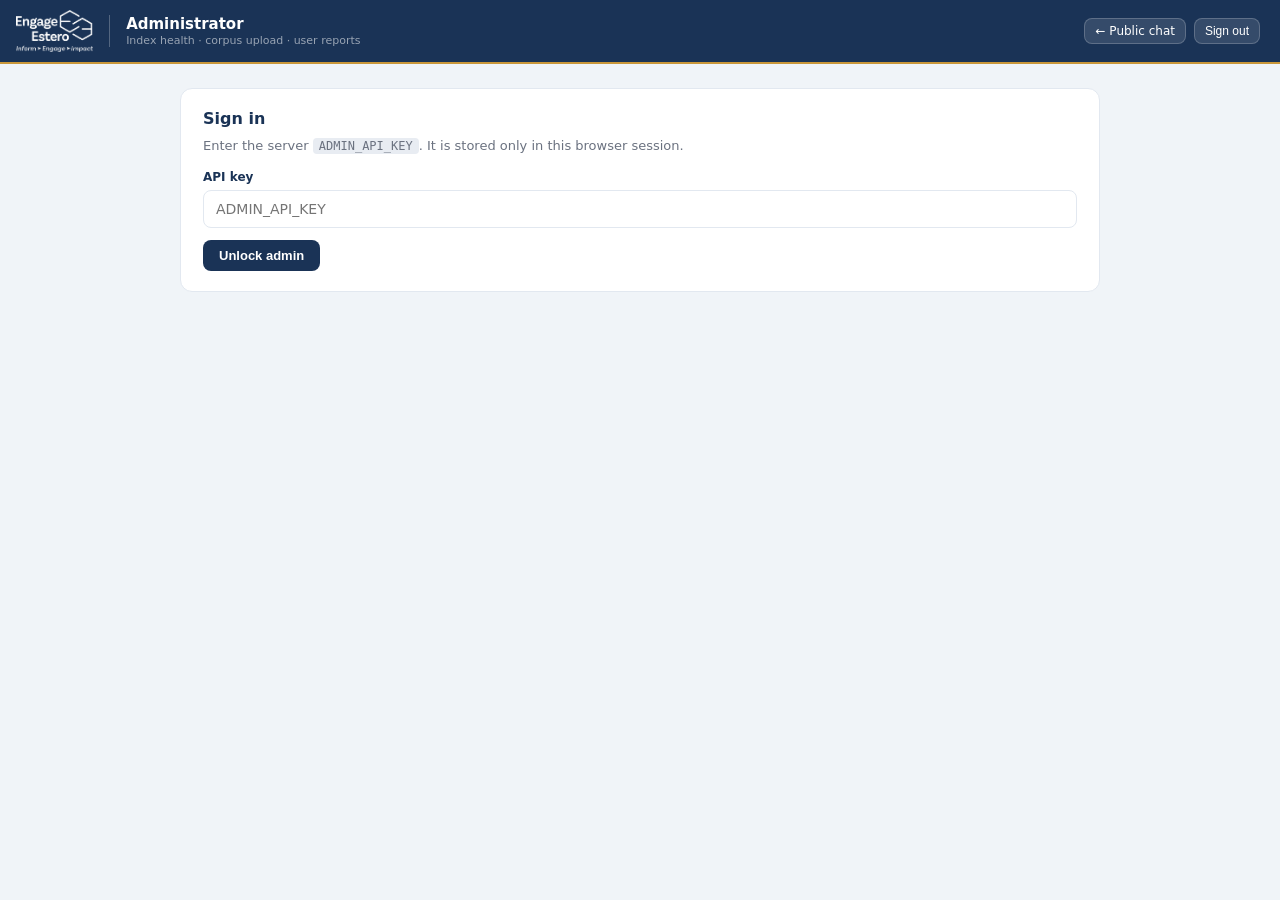
==== frontend-react/public/admin.html @ a42d8e61 "fix(admin): same-origin API base and ship admin with React build Empty window.API_BASE was treated a" ====
<!DOCTYPE html>
<html lang="en">
<head>
  <meta charset="UTF-8" />
  <meta name="viewport" content="width=device-width, initial-scale=1.0" />
  <title>Admin — Ask Engage Estero</title>
  <link rel="stylesheet" href="styles.css?v=20260810a" />
  <link rel="stylesheet" href="admin.css?v=20260810a" />
</head>
<body class="admin-body">
<header id="topbar">
  <div id="topbar-left">
    <img id="topbar-logo" src="assets/logo-eeed38b6b8dd.png" alt="Engage Estero" />
    <div id="topbar-divider"></div>
    <div id="topbar-title">
      <h1>Administrator</h1>
      <p>Index health · corpus upload · user reports</p>
    </div>
  </div>
  <div class="admin-top-actions">
    <a class="map-btn" href="/">← Public chat</a>
    <button type="button" class="map-btn" id="logout-btn" hidden>Sign out</button>
  </div>
</header>

<main class="admin-main">
  <section id="login-panel" class="admin-card">
    <h2>Sign in</h2>
    <p class="admin-muted">Enter the server <code>ADMIN_API_KEY</code>. It is stored only in this browser session.</p>
    <label class="admin-label" for="admin-key">API key</label>
    <input id="admin-key" type="password" autocomplete="current-password" placeholder="ADMIN_API_KEY" />
    <div class="admin-row">
      <button type="button" class="admin-btn" id="login-btn">Unlock admin</button>
      <span id="login-status" class="admin-status" role="status"></span>
    </div>
  </section>

  <div id="admin-app" hidden>
    <section class="admin-grid">
      <article class="admin-card">
        <h2>System status</h2>
        <dl id="status-grid" class="status-grid"></dl>
        <div class="admin-row">
          <button type="button" class="admin-btn secondary" id="refresh-status-btn">Refresh</button>
          <button type="button" class="admin-btn secondary" id="warmup-btn">Run warmup</button>
          <span id="ops-status" class="admin-status" role="status"></span>
        </div>
      </article>

      <article class="admin-card">
        <h2>Replace corpus</h2>
        <p class="admin-muted">Uploads a CSV and rebuilds the in-memory FAISS/BM25 index on <strong>this</strong> instance. Prefer the PDF pipeline + redeploy for production data updates.</p>
        <input id="csv-file-input" type="file" accept=".csv,text/csv" />
        <div class="admin-row">
          <button type="button" class="admin-btn" id="load-btn">Upload &amp; rebuild</button>
          <span id="load-status" class="admin-status" role="status"></span>
        </div>
      </article>
    </section>

    <section class="admin-card admin-reports">
      <div class="admin-reports-head">
        <h2>User reports</h2>
        <div class="admin-row">
          <label class="admin-label inline" for="report-filter">Status</label>
          <select id="report-filter">
            <option value="">All</option>
            <option value="open" selected>Open</option>
            <option value="acknowledged">Acknowledged</option>
            <option value="resolved">Resolved</option>
            <option value="dismissed">Dismissed</option>
          </select>
          <button type="button" class="admin-btn secondary" id="refresh-reports-btn">Refresh</button>
        </div>
      </div>
      <p class="admin-muted">Public visitors can flag incorrect locations or suggest changes from the chat page. Review them here.</p>
      <div id="reports-list" class="reports-list"></div>
    </section>
  </div>
</main>

<script src="config.js?v=20260810a"></script>
<script src="admin.js?v=20260810a"></script>
</body>
</html>
---- frontend-react/public/styles.css ----
*, *::before, *::after { box-sizing: border-box; margin: 0; padding: 0; }
    :root {
      --navy: #1a3356; --navy-dark: #122440; --navy-light: #e8ecf2;
      --gold: #c9973a; --gold-light: #fdf3e3;
      --text: #1a1a2e; --text-muted: #6b7280;
      --border: #e2e8f0; --bg: #f0f4f8; --white: #ffffff;
      --success: #16a34a; --success-bg: #f0fdf4;
      --warning-bg: #fffbeb; --warning: #b45309;
      --denied-bg: #fef2f2; --denied: #b91c1c;
      --font: system-ui, -apple-system, "Segoe UI", Roboto, "Helvetica Neue", Arial, sans-serif;
    }
    html, body { height: 100%; background: var(--bg); font-family: var(--font); overflow: hidden; }

    /* TOP BAR */
    #topbar {
      position: fixed; top: 0; left: 0; right: 0; z-index: 100; height: 64px;
      background: var(--navy); display: flex; align-items: center; justify-content: space-between;
      padding: 0 20px 0 16px; border-bottom: 2px solid var(--gold);
    }
    #topbar-left { display: flex; align-items: center; gap: 12px; }
    #topbar-logo { height: 42px; width: auto; flex-shrink: 0; filter: brightness(0) invert(1); }
    #topbar-divider { width: 1px; height: 32px; background: rgba(255,255,255,0.25); margin: 0 4px; flex-shrink: 0; }
    #topbar-title h1 { font-size: 15px; font-weight: 700; color: #fff; line-height: 1.3; }
    #topbar-title p  { font-size: 11px; color: rgba(255,255,255,0.55); }
    #live-badge {
      display: flex; align-items: center; gap: 6px;
      background: rgba(255,255,255,0.1); border: 1px solid rgba(255,255,255,0.2);
      border-radius: 20px; padding: 4px 12px; font-size: 12px; font-weight: 500; color: #fff;
    }
    #live-dot { width: 7px; height: 7px; border-radius: 50%; background: #4ade80; animation: pulse 2s infinite; }
    @keyframes pulse { 0%,100%{opacity:1} 50%{opacity:0.4} }

    /* LAYOUT */
    #app { display: grid; grid-template-columns: 46% 1fr; height: 100vh; padding-top: 64px; transition: grid-template-columns 0.3s ease; }

    /* LEFT PANEL */
    #chat-panel { display: flex; flex-direction: column; background: var(--white); border-right: 1px solid var(--border); overflow: hidden; }

    /* HERO */
    #hero {
      flex: 1; display: flex; flex-direction: column; align-items: center; justify-content: center;
      padding: 32px 40px; text-align: center; position: relative; overflow: hidden;
    }
    #hero-bg {
      position: absolute; inset: 0; z-index: 0;
      background-image: url('assets/hero.webp');
      background-size: cover; background-position: center 60%;
      filter: brightness(0.38);
    }
    #hero-content { position: relative; z-index: 1; display: flex; flex-direction: column; align-items: center; }
    #hero-logo { height: 64px; margin-bottom: 18px; filter: brightness(0) invert(1); }
    #hero h2 { font-size: 30px; font-weight: 700; color: #ffffff; line-height: 1.2; margin-bottom: 12px; letter-spacing: -0.5px; text-shadow: 0 2px 8px rgba(0,0,0,0.4); }
    #hero p  { font-size: 14px; color: rgba(255,255,255,0.82); line-height: 1.6; max-width: 400px; margin-bottom: 28px; }
    .chip { background: rgba(255,255,255,0.92); backdrop-filter: blur(4px); }
    .chip:hover { background: #ffffff; border-color: var(--navy); }

    #chips { display: grid; grid-template-columns: 1fr 1fr; gap: 10px; width: 100%; max-width: 480px; }
    .chip {
      background: var(--white); border: 1px solid var(--border); border-radius: 12px;
      padding: 14px 16px; cursor: pointer; display: flex; align-items: flex-start; gap: 10px; text-align: left;
      transition: box-shadow 0.15s, border-color 0.15s, transform 0.1s;
    }
    .chip:hover { border-color: var(--navy); box-shadow: 0 4px 16px rgba(26,51,86,0.12); transform: translateY(-1px); }
    .chip-icon { width: 28px; height: 28px; border-radius: 8px; background: var(--navy-light); display: flex; align-items: center; justify-content: center; font-size: 14px; flex-shrink: 0; }
    .chip span { font-size: 13px; font-weight: 500; color: var(--text); line-height: 1.4; }

    /* MESSAGES */
    #messages { display: none; flex: 1; overflow-y: auto; padding: 24px 20px 8px; scroll-behavior: smooth; background: var(--bg); }
    #messages.visible { display: block; }
    .msg-row { margin-bottom: 20px; }
    /* user bubble */
    .msg-user { display: flex; justify-content: flex-end; }
    .msg-user .bubble {
      background: var(--navy); color: #fff;
      border-radius: 20px 20px 4px 20px;
      padding: 11px 18px; font-size: 14px; line-height: 1.55;
      max-width: 78%; box-shadow: 0 2px 8px rgba(26,51,86,0.18);
    }
    /* bot bubble */
    .msg-bot { display: flex; gap: 10px; align-items: flex-start; }
    .bot-avatar {
      width: 30px; height: 30px; border-radius: 50%;
      background: var(--navy); color: #fff;
      display: flex; align-items: center; justify-content: center;
      font-size: 14px; flex-shrink: 0; margin-top: 2px;
    }
    .msg-bot .bubble {
      background: var(--white); border: 1px solid var(--border);
      border-radius: 4px 18px 18px 18px;
      padding: 14px 16px; font-size: 14px; line-height: 1.65;
      color: var(--text); max-width: 90%;
      box-shadow: 0 1px 4px rgba(0,0,0,0.06);
    }
    /* FIX 1: markdown styles */
    .msg-bot .bubble p { margin: 0 0 8px; }
    .msg-bot .bubble p:last-child { margin: 0; }
    .msg-bot .bubble ol, .msg-bot .bubble ul { padding-left: 20px; margin: 6px 0 10px; }
    .msg-bot .bubble li { margin-bottom: 4px; }
    .msg-bot .bubble strong { font-weight: 600; color: var(--navy); }

    .stale-notice {
      margin-top: 12px;
      padding: 10px 12px;
      font-size: 12px;
      line-height: 1.45;
      color: #7a5a10;
      background: #fbf3dd;
      border: 1px solid #e6d39a;
      border-radius: 8px;
    }

    .feedback-bar {
      display: flex;
      align-items: center;
      gap: 8px;
      margin-top: 12px;
      padding-top: 10px;
      border-top: 1px solid var(--border);
      font-size: 12px;
      color: var(--text-muted);
    }
    .feedback-btn {
      background: var(--bg);
      border: 1px solid var(--border);
      border-radius: 8px;
      padding: 2px 8px;
      cursor: pointer;
      line-height: 1.4;
    }
    .feedback-btn:hover:not(:disabled) { border-color: var(--navy); }
    .feedback-btn.selected { border-color: var(--navy); background: #e8eef5; }
    .feedback-btn:disabled { opacity: 0.7; cursor: default; }
    .feedback-thanks { color: var(--success, #2f6b3a); }

    /* FIX 2: project cards */
    .proj-card {
      background: var(--white); border: 1px solid var(--border);
      border-left: 3px solid var(--navy); border-radius: 0 10px 10px 0;
      padding: 12px 14px; margin: 10px 0;
    }
    .proj-title { font-size: 13px; font-weight: 600; color: var(--navy); margin-bottom: 2px; }
    .proj-meta  { font-size: 11px; color: var(--text-muted); margin-bottom: 6px; font-family: monospace; }
    .proj-body  { font-size: 13px; color: var(--text); line-height: 1.5; margin-bottom: 8px; }
    .proj-status { display: inline-flex; align-items: center; gap: 4px; font-size: 11px; font-weight: 600; padding: 3px 9px; border-radius: 20px; }
    .status-approved  { background: var(--success-bg); color: var(--success); }
    .status-denied    { background: var(--denied-bg);  color: var(--denied); }
    .status-continued { background: var(--warning-bg); color: var(--warning); }
    .status-unknown   { background: var(--bg); color: var(--text-muted); }
    .proj-actions { display: flex; gap: 8px; margin-top: 10px; flex-wrap: wrap; }
    .btn-minutes {
      background: var(--navy); color: #fff; border: none; border-radius: 20px; padding: 6px 14px;
      font-size: 12px; font-weight: 600; cursor: pointer; text-decoration: none;
      display: inline-flex; align-items: center; gap: 5px;
    }
    .btn-minutes:hover { background: var(--navy-dark); }
    .btn-dir {
      background: var(--white); color: var(--navy); border: 1.5px solid var(--navy);
      border-radius: 20px; padding: 6px 14px; font-size: 12px; font-weight: 600; cursor: pointer;
      display: inline-flex; align-items: center; gap: 5px;
    }
    .btn-dir:hover { background: var(--navy-light); }
    .btn-report {
      background: var(--white); color: var(--text-muted); border: 1.5px solid var(--border);
      border-radius: 20px; padding: 6px 14px; font-size: 12px; font-weight: 600; cursor: pointer;
      display: inline-flex; align-items: center; gap: 5px;
    }
    .btn-report:hover { border-color: var(--navy); color: var(--navy); background: var(--navy-light); }

    /* REPORT DIALOG */
    .report-dialog {
      border: none; border-radius: 14px; padding: 0; width: min(440px, calc(100vw - 24px));
      box-shadow: 0 16px 48px rgba(18, 36, 64, 0.28); color: var(--text);
    }
    .report-dialog::backdrop { background: rgba(18, 36, 64, 0.45); }
    .report-dialog form { padding: 20px 22px 18px; }
    .report-dialog-head {
      display: flex; align-items: center; justify-content: space-between; gap: 12px; margin-bottom: 8px;
    }
    .report-dialog-head h2 { font-size: 17px; font-weight: 700; color: var(--navy); }
    .report-close {
      border: none; background: transparent; font-size: 22px; line-height: 1; color: var(--text-muted); cursor: pointer;
      width: 32px; height: 32px; border-radius: 8px;
    }
    .report-close:hover { background: var(--bg); color: var(--navy); }
    .report-intro { font-size: 13px; color: var(--text-muted); line-height: 1.45; margin-bottom: 14px; }
    .report-label {
      display: block; font-size: 12px; font-weight: 600; color: var(--navy); margin: 0 0 6px;
    }
    .report-dialog input,
    .report-dialog select,
    .report-dialog textarea {
      width: 100%; border: 1.5px solid var(--border); border-radius: 8px; padding: 9px 11px;
      font-size: 14px; font-family: var(--font); margin-bottom: 12px; background: var(--white); color: var(--text);
    }
    .report-dialog textarea { min-height: 88px; resize: vertical; }
    .report-dialog-actions { display: flex; justify-content: flex-end; gap: 8px; margin-top: 4px; }
    .report-form-status { font-size: 12px; margin-top: 10px; color: var(--text-muted); min-height: 1.2em; }
    .report-form-status.ok { color: var(--success); }
    .report-form-status.err { color: var(--denied); }

    /* TYPING */
    .typing-wrap { display: flex; flex-direction: column; gap: 6px; }
    .typing-indicator { display: flex; gap: 4px; align-items: center; padding: 12px 16px; background: var(--bg); border: 1px solid var(--border); border-radius: 4px 18px 18px 18px; width: fit-content; }
    .typing-status { font-size: 12px; color: var(--text-muted); padding-left: 4px; }
    .dot { width: 6px; height: 6px; border-radius: 50%; background: var(--text-muted); animation: bounce 1.2s infinite; }
    .dot:nth-child(2){animation-delay:.2s} .dot:nth-child(3){animation-delay:.4s}
    @keyframes bounce { 0%,60%,100%{transform:translateY(0)} 30%{transform:translateY(-6px)} }

    /* INPUT */
    #input-bar { padding: 12px 16px 16px; border-top: 1px solid var(--border); background: var(--white); }
    #input-wrap { display: flex; align-items: center; gap: 8px; background: var(--bg); border: 1.5px solid var(--border); border-radius: 28px; padding: 10px 12px 10px 18px; transition: border-color 0.15s; }
    #input-wrap:focus-within { border-color: var(--navy); }
    #question { flex: 1; border: none; background: transparent; font-size: 14px; font-family: var(--font); color: var(--text); outline: none; resize: none; max-height: 100px; overflow-y: auto; line-height: 1.5; }
    #question::placeholder { color: var(--text-muted); }
    #send-btn { width: 34px; height: 34px; border-radius: 50%; background: var(--navy); border: none; cursor: pointer; display: flex; align-items: center; justify-content: center; flex-shrink: 0; transition: background 0.15s, transform 0.1s; }
    #send-btn:hover { background: var(--navy-dark); transform: scale(1.05); }
    #send-btn:disabled { opacity: 0.5; cursor: wait; transform: none; }
    #send-btn svg { width: 16px; height: 16px; fill: white; }
    #input-footer { text-align: center; font-size: 11px; color: var(--text-muted); margin-top: 8px; }

    /* DATASET BAR */
    #dataset-bar { display: none; }
    #csv-file-input { font-size: 12px; flex: 1; }
    #load-btn { padding: 5px 14px; border-radius: 8px; background: var(--navy); color: #fff; border: none; font-size: 12px; font-weight: 600; cursor: pointer; }
    #load-btn:hover { background: var(--navy-dark); }
    #load-status { font-size: 12px; color: var(--success); font-weight: 500; }

    /* MAP PANEL */
    #map-panel { display: flex; flex-direction: column; min-height: 0; height: 100%; }
    #map-header { display: flex; align-items: center; justify-content: space-between; padding: 12px 16px; background: var(--navy); border-bottom: 2px solid var(--gold); }
    #map-header-left { display: flex; align-items: center; gap: 10px; }
    #map-icon { width: 32px; height: 32px; border-radius: 6px; background: rgba(255,255,255,0.15); display: flex; align-items: center; justify-content: center; font-size: 16px; }
    #map-title strong { font-size: 13px; font-weight: 700; color: #fff; display: block; }
    #map-title span   { font-size: 11px; color: rgba(255,255,255,0.55); }
    #map-actions { display: flex; gap: 8px; }
    .map-btn { display: flex; align-items: center; gap: 5px; background: rgba(255,255,255,0.12); border: 1px solid rgba(255,255,255,0.2); border-radius: 8px; padding: 5px 10px; font-size: 12px; font-weight: 500; color: #fff; cursor: pointer; text-decoration: none; transition: background 0.15s; }
    .map-btn:hover { background: rgba(255,255,255,0.22); }
    #map-label { padding: 6px 16px; background: #f0f4f8; border-bottom: 1px solid var(--border); font-size: 11px; font-weight: 600; color: var(--navy); text-transform: uppercase; letter-spacing: 0.5px; }
    #viewDiv { flex: 1 1 auto; min-height: 280px; width: 100%; position: relative; background: #e8eef4; }
    #map-fallback {
      display: none; position: absolute; inset: 0; z-index: 2;
      align-items: center; justify-content: center; text-align: center;
      padding: 24px; background: #e8eef4; color: var(--text-muted); font-size: 13px; line-height: 1.5;
    }
    #map-fallback.visible { display: flex; flex-direction: column; gap: 10px; }
    #map-fallback a { color: var(--navy); font-weight: 600; }
    #map-footer { padding: 6px 14px; background: var(--white); border-top: 1px solid var(--border); display: flex; align-items: center; gap: 6px; font-size: 11px; color: var(--text-muted); }
    #map-footer-dot { width: 6px; height: 6px; border-radius: 50%; background: var(--success); }

    /* MOBILE */
    @media (max-width: 768px) {
      #app { grid-template-columns: 1fr; }
      #map-panel { display: none; }
      #map-panel.mobile-show { display: flex; position: fixed; inset: 64px 0 0 0; z-index: 50; }
      #mobile-map-toggle { display: flex !important; }
    }
    #mobile-map-toggle { display: none; }
/* ═══════════════════════════════════════════════
   ADDITIONS for unified board-record + article cards
   Paste at the END of your existing styles.css
   ═══════════════════════════════════════════════ */

/* ── Card source tags ── */
.card-tag {
  display: inline-block;
  font-size: 0.6rem;
  font-weight: 700;
  text-transform: uppercase;
  letter-spacing: 0.9px;
  padding: 2px 8px;
  border-radius: 99px;
  margin-bottom: 7px;
}
.card-tag-board {
  background: rgba(26, 51, 86, 0.08);
  color: #1a3356;
  border: 1px solid rgba(26, 51, 86, 0.18);
}
.card-tag-article {
  background: rgba(201, 151, 58, 0.12);
  color: #9a6800;
  border: 1px solid rgba(201, 151, 58, 0.3);
}

/* ── Article card variant ── */
.article-card {
  border-left: 3px solid #c9973a;
}

.btn-article {
  display: inline-flex;
  align-items: center;
  gap: 5px;
  background: #c9973a;
  color: #fff !important;
  border: none;
  border-radius: 7px;
  padding: 6px 13px;
  font-size: 0.74rem;
  font-weight: 600;
  text-decoration: none !important;
  cursor: pointer;
  transition: filter 0.15s, transform 0.1s;
}
.btn-article:hover { filter: brightness(1.08); transform: translateY(-1px); }
.btn-article:active { transform: translateY(0); }

/* ── Markdown prose inside bot bubbles ── */
.prose { line-height: 1.65; }
.prose p { margin: 0 0 10px; }
.prose p:last-child { margin-bottom: 0; }
.prose strong { font-weight: 700; color: #1a2535; }
.prose ol, .prose ul { margin: 8px 0 12px; padding-left: 22px; }
.prose li { margin: 5px 0; line-height: 1.55; }
.prose li::marker { color: #c9973a; font-weight: 700; }
.prose h1, .prose h2, .prose h3 {
  font-size: 0.95rem;
  font-weight: 700;
  color: #1a3356;
  margin: 14px 0 6px;
}
.prose h1:first-child, .prose h2:first-child, .prose h3:first-child { margin-top: 0; }
.prose a { color: #1a3356; font-weight: 600; }
.prose a:hover { color: #c9973a; }
.prose hr { border: none; border-top: 1px solid #e3e8f0; margin: 12px 0; }
.prose code {
  background: #f0f3f8;
  border-radius: 4px;
  padding: 1px 5px;
  font-size: 0.78rem;
}

/* ── Multiple cards stack with spacing ── */
.proj-card + .proj-card { margin-top: 10px; }

/* ── Status pill variants (if not already present) ── */
.status-approved  { color: #1e7e4c; }
.status-denied    { color: #b42318; }
.status-continued { color: #9a6800; }
.status-unknown   { color: #64748b; }
---- frontend-react/public/admin.css ----
/* Administrator page — extends shared styles.css tokens */
.admin-body {
  overflow: auto;
  background: var(--bg);
}
.admin-main {
  max-width: 960px;
  margin: 0 auto;
  padding: 88px 20px 48px;
}
.admin-top-actions {
  display: flex;
  align-items: center;
  gap: 8px;
}
.admin-card {
  background: var(--white);
  border: 1px solid var(--border);
  border-radius: 12px;
  padding: 20px 22px;
  margin-bottom: 16px;
}
.admin-card h2 {
  font-size: 16px;
  font-weight: 700;
  color: var(--navy);
  margin-bottom: 8px;
}
.admin-muted {
  font-size: 13px;
  color: var(--text-muted);
  line-height: 1.5;
  margin-bottom: 14px;
}
.admin-muted code {
  font-size: 12px;
  background: var(--navy-light);
  padding: 1px 6px;
  border-radius: 4px;
}
.admin-label {
  display: block;
  font-size: 12px;
  font-weight: 600;
  color: var(--navy);
  margin-bottom: 6px;
}
.admin-label.inline {
  display: inline;
  margin: 0 8px 0 0;
}
.admin-card input[type="password"],
.admin-card input[type="text"],
.admin-card input[type="email"],
.admin-card textarea,
.admin-card select {
  width: 100%;
  border: 1.5px solid var(--border);
  border-radius: 8px;
  padding: 10px 12px;
  font-size: 14px;
  font-family: var(--font);
  margin-bottom: 12px;
  background: var(--white);
  color: var(--text);
}
.admin-card textarea {
  min-height: 96px;
  resize: vertical;
}
.admin-row {
  display: flex;
  flex-wrap: wrap;
  align-items: center;
  gap: 10px;
}
.admin-btn {
  border: none;
  border-radius: 8px;
  background: var(--navy);
  color: #fff;
  font-size: 13px;
  font-weight: 600;
  padding: 8px 16px;
  cursor: pointer;
}
.admin-btn:hover { background: var(--navy-dark); }
.admin-btn.secondary {
  background: var(--white);
  color: var(--navy);
  border: 1.5px solid var(--navy);
}
.admin-btn.secondary:hover { background: var(--navy-light); }
.admin-btn:disabled {
  opacity: 0.55;
  cursor: wait;
}
.admin-status {
  font-size: 12px;
  font-weight: 500;
  color: var(--text-muted);
}
.admin-status.ok { color: var(--success); }
.admin-status.err { color: var(--denied); }
.admin-grid {
  display: grid;
  grid-template-columns: 1fr 1fr;
  gap: 16px;
  margin-bottom: 0;
}
.admin-grid .admin-card { margin-bottom: 0; }
.status-grid {
  display: grid;
  grid-template-columns: 1fr 1fr;
  gap: 8px 16px;
  margin: 12px 0 16px;
}
.status-grid dt {
  font-size: 11px;
  text-transform: uppercase;
  letter-spacing: 0.04em;
  color: var(--text-muted);
}
.status-grid dd {
  font-size: 14px;
  font-weight: 600;
  color: var(--text);
  margin: 0 0 6px;
}
.admin-reports-head {
  display: flex;
  flex-wrap: wrap;
  align-items: center;
  justify-content: space-between;
  gap: 12px;
  margin-bottom: 4px;
}
.admin-reports-head h2 { margin-bottom: 0; }
.admin-reports-head select {
  width: auto;
  margin-bottom: 0;
  min-width: 140px;
}
.reports-list { display: flex; flex-direction: column; gap: 12px; }
.report-item {
  border: 1px solid var(--border);
  border-left: 3px solid var(--gold);
  border-radius: 0 10px 10px 0;
  padding: 12px 14px;
  background: var(--bg);
}
.report-item.resolved { border-left-color: var(--success); }
.report-item.dismissed { border-left-color: var(--text-muted); opacity: 0.85; }
.report-item.acknowledged { border-left-color: var(--warning); }
.report-meta {
  font-size: 11px;
  color: var(--text-muted);
  font-family: ui-monospace, monospace;
  margin-bottom: 6px;
}
.report-kind {
  display: inline-block;
  font-size: 11px;
  font-weight: 700;
  text-transform: uppercase;
  letter-spacing: 0.03em;
  color: var(--navy);
  margin-bottom: 6px;
}
.report-details {
  font-size: 13px;
  line-height: 1.5;
  color: var(--text);
  white-space: pre-wrap;
  margin-bottom: 10px;
}
.report-fields {
  font-size: 12px;
  color: var(--text-muted);
  margin-bottom: 10px;
  line-height: 1.45;
}
.report-actions {
  display: flex;
  flex-wrap: wrap;
  gap: 8px;
  align-items: center;
}
.report-actions select {
  width: auto;
  margin: 0;
  min-width: 140px;
}
.report-actions input[type="text"] {
  flex: 1;
  min-width: 160px;
  margin: 0;
}
.empty-reports {
  font-size: 13px;
  color: var(--text-muted);
  padding: 20px 0;
  text-align: center;
}

@media (max-width: 768px) {
  .admin-grid { grid-template-columns: 1fr; }
  .status-grid { grid-template-columns: 1fr; }
  #topbar { height: auto; min-height: 64px; flex-wrap: wrap; padding: 10px 16px; gap: 8px; }
  .admin-main { padding-top: 100px; }
}
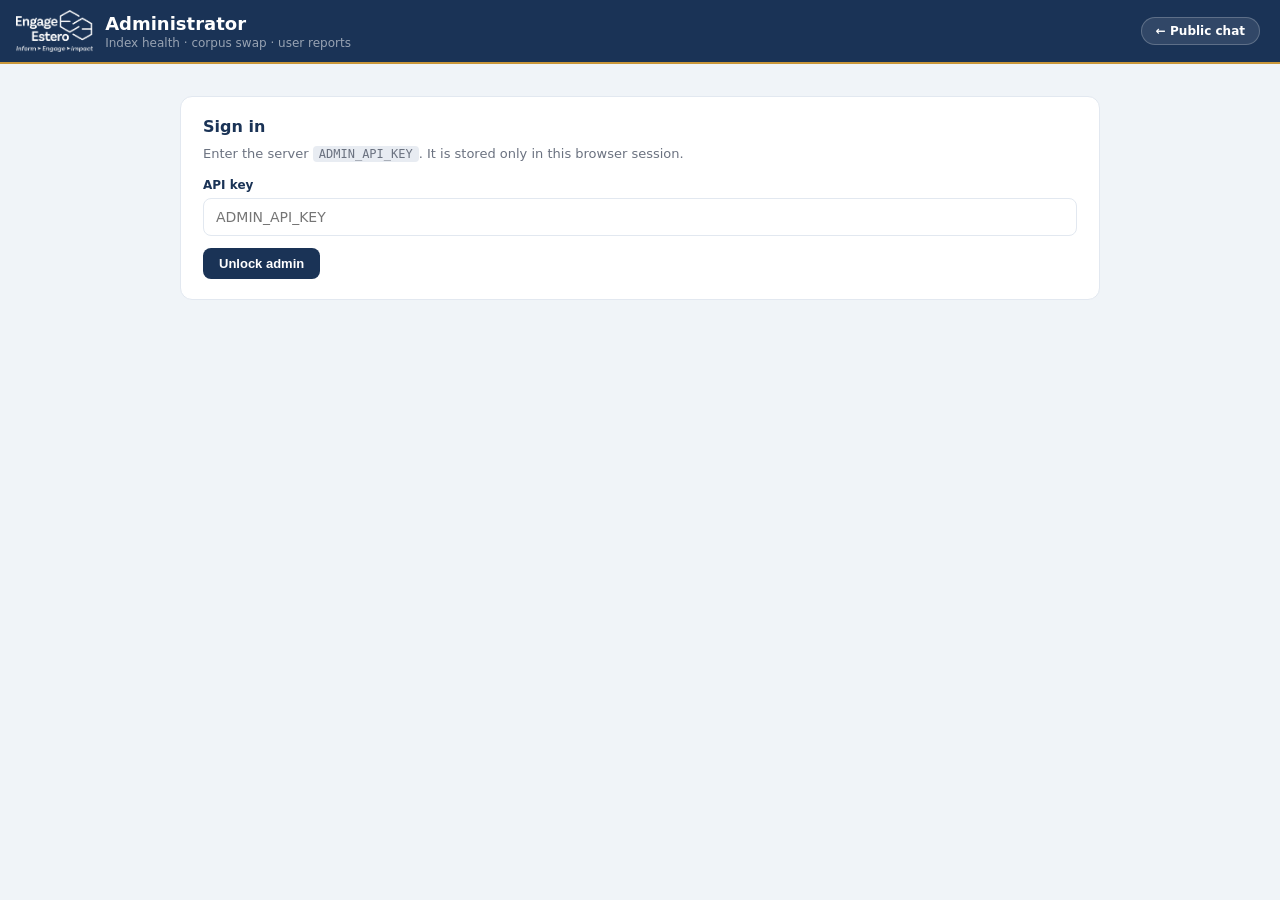
==== commit 39d5683c: "Rewrite backend as a flat indexer/llm_provider pipeline (Claude Haiku) Replaces the store.py/orchest" ====
--- a/frontend-react/public/admin.html
+++ b/frontend-react/public/admin.html
@@ -4,17 +4,16 @@
   <meta charset="UTF-8" />
   <meta name="viewport" content="width=device-width, initial-scale=1.0" />
   <title>Admin — Ask Engage Estero</title>
-  <link rel="stylesheet" href="styles.css?v=20260810a" />
-  <link rel="stylesheet" href="admin.css?v=20260810a" />
+  <link rel="stylesheet" href="admin-tokens.css" />
+  <link rel="stylesheet" href="admin.css" />
 </head>
 <body class="admin-body">
 <header id="topbar">
   <div id="topbar-left">
-    <img id="topbar-logo" src="assets/logo-eeed38b6b8dd.png" alt="Engage Estero" />
-    <div id="topbar-divider"></div>
+    <img id="topbar-logo" src="favicon.png" alt="Engage Estero" />
     <div id="topbar-title">
       <h1>Administrator</h1>
-      <p>Index health · corpus upload · user reports</p>
+      <p>Index health · corpus swap · user reports</p>
     </div>
   </div>
   <div class="admin-top-actions">
@@ -42,17 +41,17 @@
         <dl id="status-grid" class="status-grid"></dl>
         <div class="admin-row">
           <button type="button" class="admin-btn secondary" id="refresh-status-btn">Refresh</button>
-          <button type="button" class="admin-btn secondary" id="warmup-btn">Run warmup</button>
           <span id="ops-status" class="admin-status" role="status"></span>
         </div>
       </article>
 
       <article class="admin-card">
-        <h2>Replace corpus</h2>
-        <p class="admin-muted">Uploads a CSV and rebuilds the in-memory FAISS/BM25 index on <strong>this</strong> instance. Prefer the PDF pipeline + redeploy for production data updates.</p>
-        <input id="csv-file-input" type="file" accept=".csv,text/csv" />
+        <h2>Swap board CSV</h2>
+        <p class="admin-muted">Rebuilds the in-memory FAISS index from a CSV already present in <code>backend/data/</code> on this instance (e.g. <code>data.csv</code> or <code>meetings_ai_public.csv</code>).</p>
+        <label class="admin-label" for="csv-path-input">Filename</label>
+        <input id="csv-path-input" type="text" placeholder="meetings_ai_public.csv" />
         <div class="admin-row">
-          <button type="button" class="admin-btn" id="load-btn">Upload &amp; rebuild</button>
+          <button type="button" class="admin-btn" id="load-btn">Rebuild index</button>
           <span id="load-status" class="admin-status" role="status"></span>
         </div>
       </article>
@@ -79,7 +78,7 @@
   </div>
 </main>
 
-<script src="config.js?v=20260810a"></script>
-<script src="admin.js?v=20260810a"></script>
+<script src="config.js"></script>
+<script src="admin.js"></script>
 </body>
 </html>
--- a/frontend-react/public/admin-tokens.css
+++ b/frontend-react/public/admin-tokens.css
@@ -0,0 +1,93 @@
+/* Design tokens for the standalone admin console. This page is served as a
+   static file (public/admin.html), outside the Vite bundle, so it can't
+   import src/index.css — these values are kept in sync with that file's
+   :root block by hand. */
+:root {
+  --navy: #1a3356;
+  --navy-dark: #122440;
+  --navy-light: #e8ecf2;
+  --gold: #c9973a;
+  --gold-light: #fdf3e3;
+  --text: #1a1a2e;
+  --text-muted: #6b7280;
+  --border: #e2e8f0;
+  --bg: #f0f4f8;
+  --white: #ffffff;
+  --success: #16a34a;
+  --success-bg: #f0fdf4;
+  --warning-bg: #fffbeb;
+  --warning: #b45309;
+  --denied-bg: #fef2f2;
+  --denied: #b91c1c;
+  --font: "Inter", system-ui, -apple-system, "Segoe UI", Roboto, "Helvetica Neue", Arial, sans-serif;
+}
+
+* {
+  box-sizing: border-box;
+}
+
+body {
+  margin: 0;
+  font-family: var(--font);
+  color: var(--text);
+  background: var(--bg);
+}
+
+a {
+  color: inherit;
+}
+
+/* Shared #topbar look, ported from src/App.css so the admin page's header
+   matches the chat app's without loading the whole bundled stylesheet. */
+#topbar {
+  position: sticky;
+  top: 0;
+  z-index: 100;
+  min-height: 64px;
+  background: var(--navy);
+  display: flex;
+  align-items: center;
+  justify-content: space-between;
+  padding: 0 20px 0 16px;
+  border-bottom: 2px solid var(--gold);
+}
+#topbar-left {
+  display: flex;
+  align-items: center;
+  gap: 12px;
+  min-width: 0;
+}
+#topbar-logo {
+  height: 42px;
+  width: auto;
+  flex-shrink: 0;
+  filter: brightness(0) invert(1);
+}
+#topbar-title h1 {
+  font-size: 18px;
+  font-weight: 700;
+  color: #fff;
+  line-height: 1.3;
+  margin: 0;
+}
+#topbar-title p {
+  font-size: 12px;
+  font-weight: 400;
+  color: rgba(255, 255, 255, 0.55);
+  margin: 0;
+}
+.map-btn {
+  background: rgba(255, 255, 255, 0.1);
+  border: 1px solid rgba(255, 255, 255, 0.22);
+  color: #fff;
+  border-radius: 20px;
+  padding: 6px 14px;
+  font-size: 12px;
+  font-weight: 600;
+  cursor: pointer;
+  text-decoration: none;
+  white-space: nowrap;
+}
+.map-btn:hover {
+  background: rgba(255, 255, 255, 0.2);
+}
--- a/frontend-react/public/admin.css
+++ b/frontend-react/public/admin.css
@@ -1,12 +1,11 @@
-/* Administrator page — extends shared styles.css tokens */
+/* Administrator page — extends shared tokens in admin-tokens.css */
 .admin-body {
   overflow: auto;
-  background: var(--bg);
 }
 .admin-main {
   max-width: 960px;
   margin: 0 auto;
-  padding: 88px 20px 48px;
+  padding: 32px 20px 48px;
 }
 .admin-top-actions {
   display: flex;
@@ -24,13 +23,13 @@
   font-size: 16px;
   font-weight: 700;
   color: var(--navy);
-  margin-bottom: 8px;
+  margin: 0 0 8px;
 }
 .admin-muted {
   font-size: 13px;
   color: var(--text-muted);
   line-height: 1.5;
-  margin-bottom: 14px;
+  margin: 0 0 14px;
 }
 .admin-muted code {
   font-size: 12px;
@@ -52,7 +51,6 @@
 .admin-card input[type="password"],
 .admin-card input[type="text"],
 .admin-card input[type="email"],
-.admin-card textarea,
 .admin-card select {
   width: 100%;
   border: 1.5px solid var(--border);
@@ -64,10 +62,6 @@
   background: var(--white);
   color: var(--text);
 }
-.admin-card textarea {
-  min-height: 96px;
-  resize: vertical;
-}
 .admin-row {
   display: flex;
   flex-wrap: wrap;
@@ -84,13 +78,17 @@
   padding: 8px 16px;
   cursor: pointer;
 }
-.admin-btn:hover { background: var(--navy-dark); }
+.admin-btn:hover {
+  background: var(--navy-dark);
+}
 .admin-btn.secondary {
   background: var(--white);
   color: var(--navy);
   border: 1.5px solid var(--navy);
 }
-.admin-btn.secondary:hover { background: var(--navy-light); }
+.admin-btn.secondary:hover {
+  background: var(--navy-light);
+}
 .admin-btn:disabled {
   opacity: 0.55;
   cursor: wait;
@@ -100,15 +98,21 @@
   font-weight: 500;
   color: var(--text-muted);
 }
-.admin-status.ok { color: var(--success); }
-.admin-status.err { color: var(--denied); }
+.admin-status.ok {
+  color: var(--success);
+}
+.admin-status.err {
+  color: var(--denied);
+}
 .admin-grid {
   display: grid;
   grid-template-columns: 1fr 1fr;
   gap: 16px;
   margin-bottom: 0;
 }
-.admin-grid .admin-card { margin-bottom: 0; }
+.admin-grid .admin-card {
+  margin-bottom: 0;
+}
 .status-grid {
   display: grid;
   grid-template-columns: 1fr 1fr;
@@ -135,13 +139,19 @@
   gap: 12px;
   margin-bottom: 4px;
 }
-.admin-reports-head h2 { margin-bottom: 0; }
+.admin-reports-head h2 {
+  margin-bottom: 0;
+}
 .admin-reports-head select {
   width: auto;
   margin-bottom: 0;
   min-width: 140px;
 }
-.reports-list { display: flex; flex-direction: column; gap: 12px; }
+.reports-list {
+  display: flex;
+  flex-direction: column;
+  gap: 12px;
+}
 .report-item {
   border: 1px solid var(--border);
   border-left: 3px solid var(--gold);
@@ -149,9 +159,16 @@
   padding: 12px 14px;
   background: var(--bg);
 }
-.report-item.resolved { border-left-color: var(--success); }
-.report-item.dismissed { border-left-color: var(--text-muted); opacity: 0.85; }
-.report-item.acknowledged { border-left-color: var(--warning); }
+.report-item.resolved {
+  border-left-color: var(--success);
+}
+.report-item.dismissed {
+  border-left-color: var(--text-muted);
+  opacity: 0.85;
+}
+.report-item.acknowledged {
+  border-left-color: var(--warning);
+}
 .report-meta {
   font-size: 11px;
   color: var(--text-muted);
@@ -204,8 +221,16 @@
 }
 
 @media (max-width: 768px) {
-  .admin-grid { grid-template-columns: 1fr; }
-  .status-grid { grid-template-columns: 1fr; }
-  #topbar { height: auto; min-height: 64px; flex-wrap: wrap; padding: 10px 16px; gap: 8px; }
-  .admin-main { padding-top: 100px; }
-}
+  .admin-grid {
+    grid-template-columns: 1fr;
+  }
+  .status-grid {
+    grid-template-columns: 1fr;
+  }
+  #topbar {
+    min-height: 64px;
+    flex-wrap: wrap;
+    padding: 10px 16px;
+    gap: 8px;
+  }
+}
